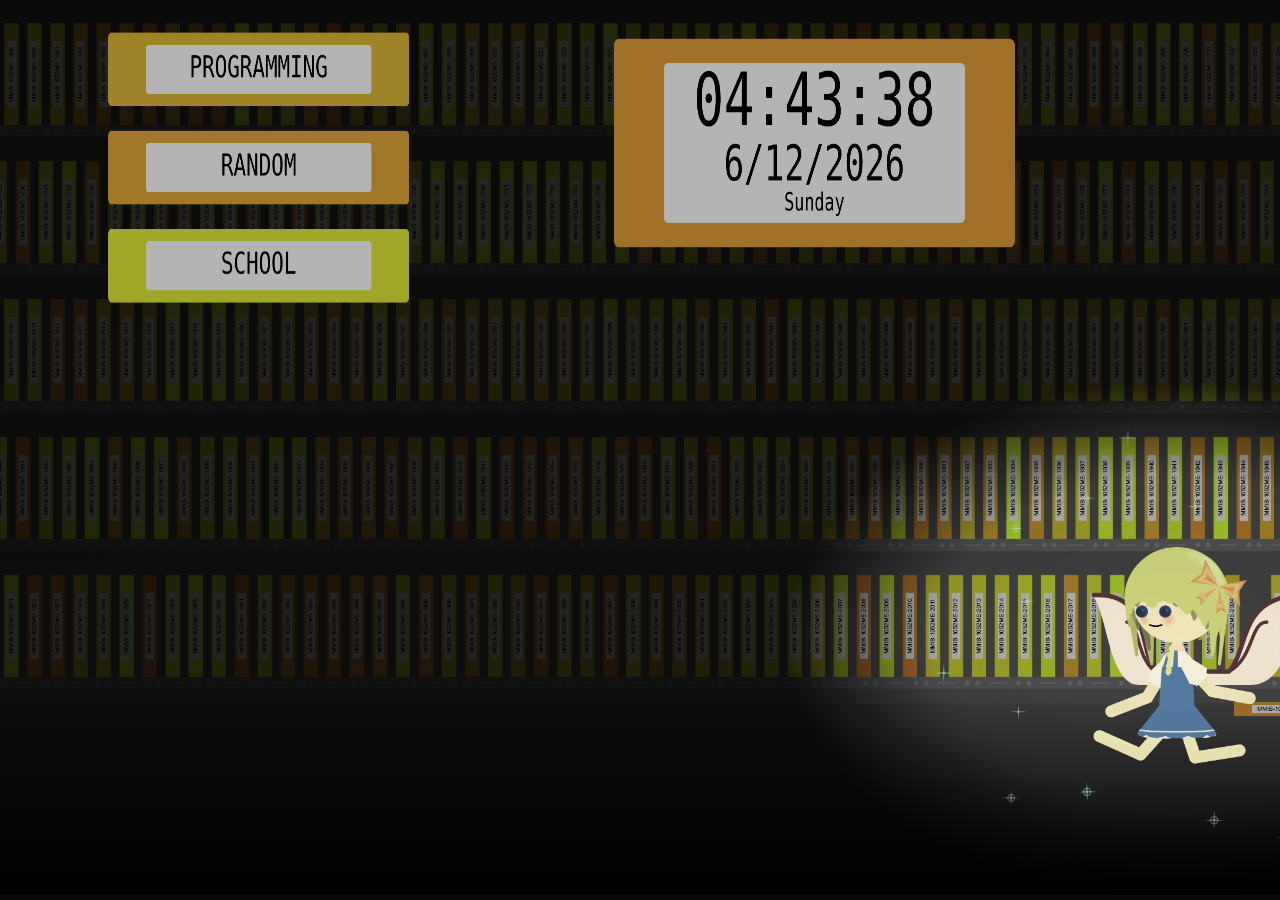
==== Homepage/index.html @ 640d7b3b "Purpose-Built" ====
<!DOCTYPE html>
<html>
    <head>
        <meta charset='utf-8'>
        <link rel='stylesheet' type='text/css' href='style.css'>
        <link rel='icon' type='image/png' href='ShiruTechCircle.png'>
        <title>Homepage</title>
        <script src='p5.js'></script>
        <script src='index.js'></script>
    </head>
    <body>
        <!-- <img src='Album/Fireworks1.png' alt='Background Image' width=1536px height=746px> -->
    </body>
</html>
---- Homepage/style.css ----
body{
    background-position: left top;
    background-size: cover;
}
a{
    color:rgb(239,250,252);
    text-decoration:none;
}
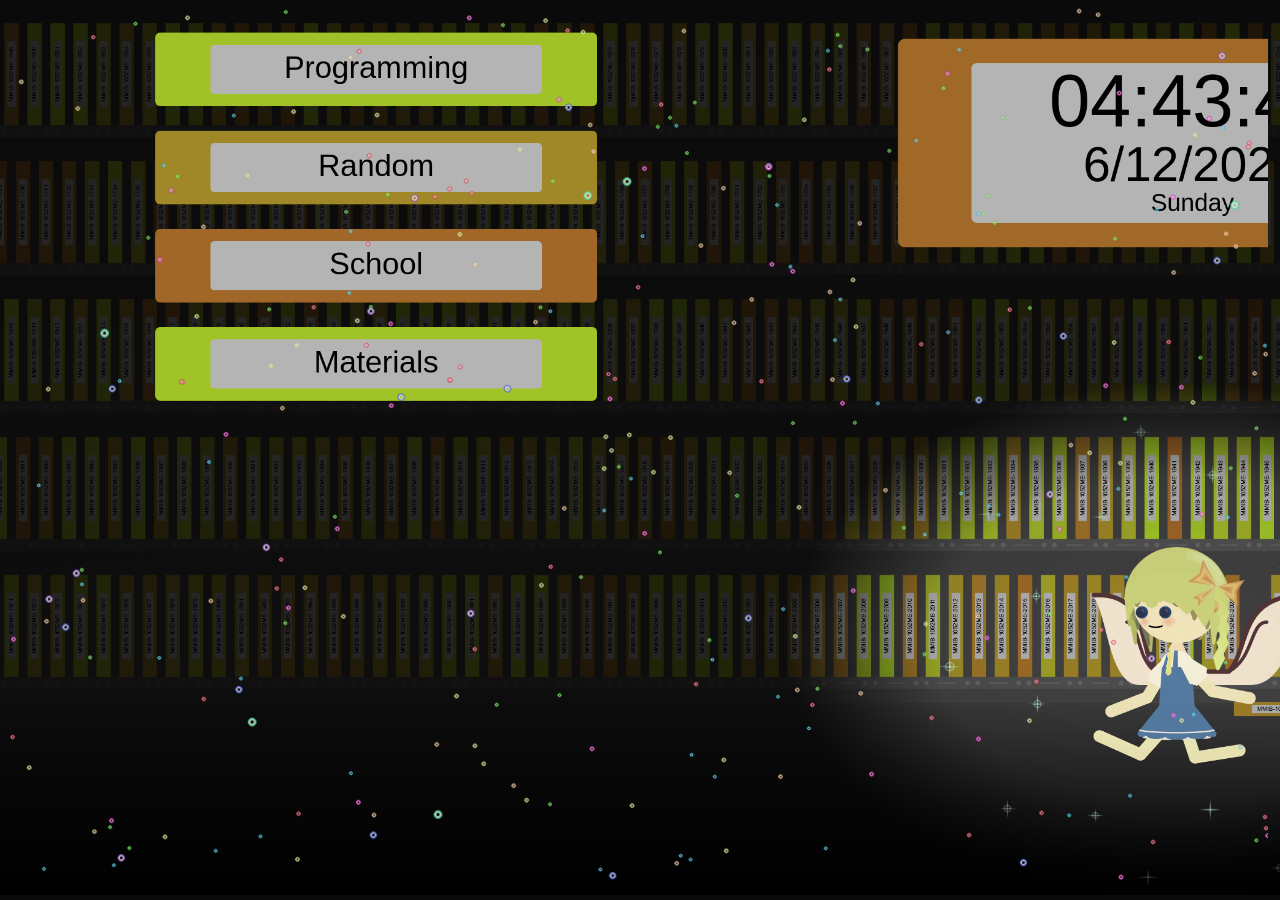
==== commit cce20394: "wat" ====
--- a/Homepage/index.html
+++ b/Homepage/index.html
@@ -6,6 +6,7 @@
         <link rel='icon' type='image/png' href='ShiruTechCircle.png'>
         <title>Homepage</title>
         <script src='p5.js'></script>
+        <script src='particles.js'></script>
         <script src='index.js'></script>
     </head>
     <body>
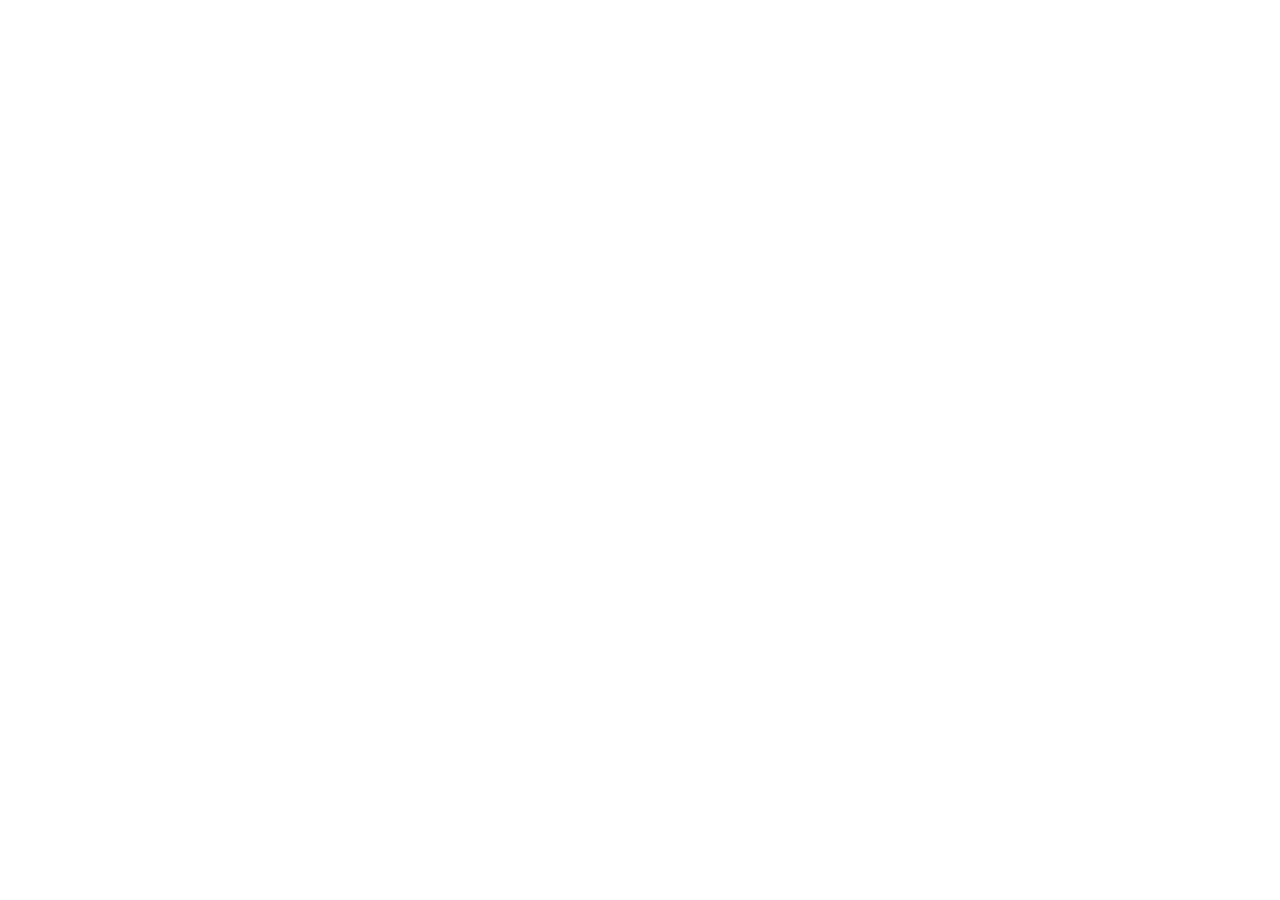
==== commit c5e33c8d: "Menessa" ====
--- a/Homepage/index.html
+++ b/Homepage/index.html
@@ -6,7 +6,7 @@
         <link rel='icon' type='image/png' href='ShiruTechCircle.png'>
         <title>Homepage</title>
         <script src='p5.js'></script>
-        <script src='particles.js'></script>
+        <script src='functions.js'></script>
         <script src='index.js'></script>
     </head>
     <body>
